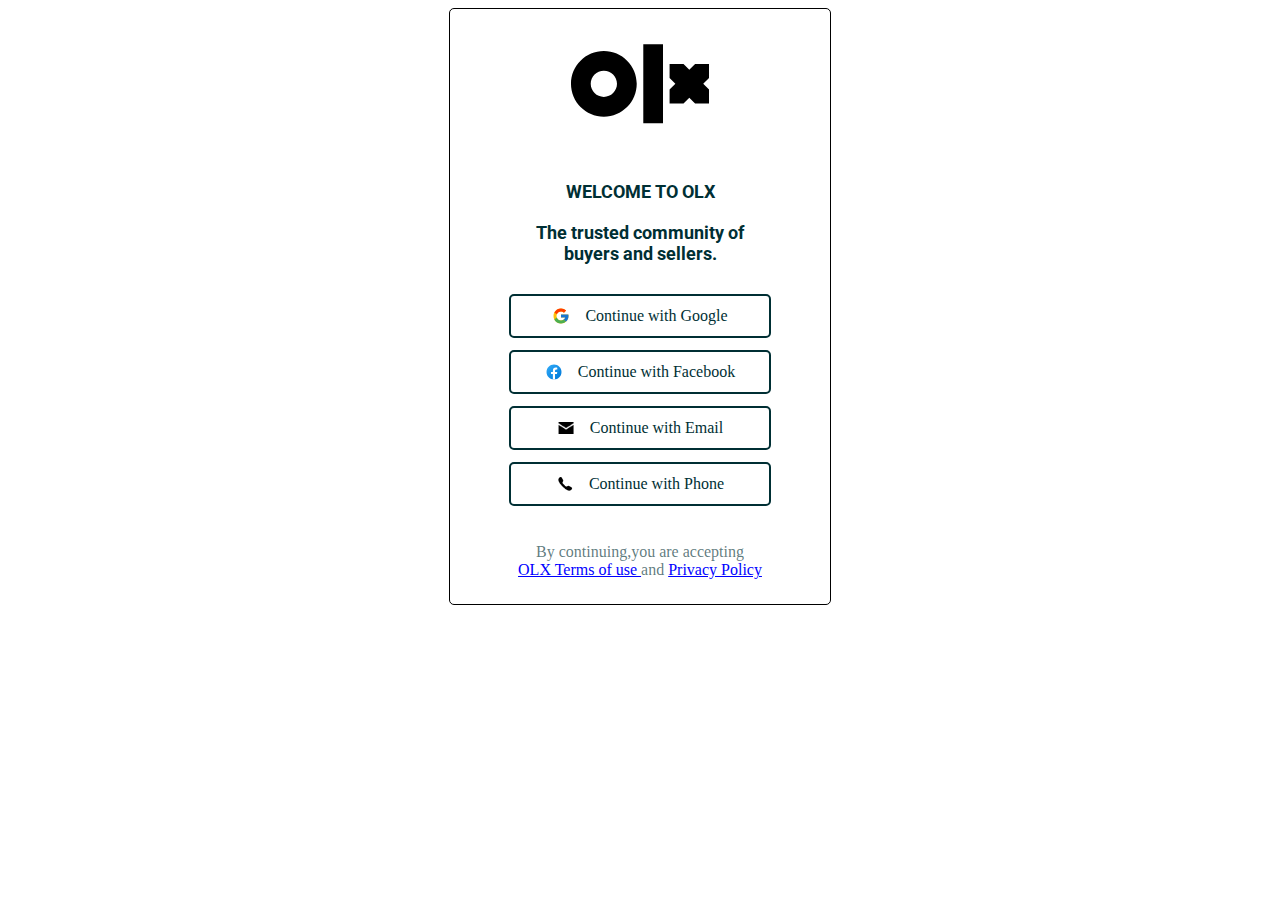
==== login.html @ fd6466ee "login signup done" ====
<!DOCTYPE html>
<html lang="en">
<head>
    <meta charset="UTF-8">
    <meta name="viewport" content="width=device-width, initial-scale=1.0">
    <title>Login</title>
    <link rel="stylesheet" href="login.css">
</head>
<body>
    <form action="#">
      
         <!-- login form -->
            <div class="toplog">
                <img id="logo" src="./images/olx-logo-vector.svg" alt="logo2" >
                <p>welcome to olx</p>
                <p>The trusted community of <br> buyers and sellers.</p>
            </div>
           
            <div class="social">
                <div class="link">
                    <img src="./images/icons8-google.svg" width="18" alt="icons8-google"> <a href="www.google.com.pk"> Continue with Google</a>
                </div>
                <div class="link">
                    <img src="./images/icons8-facebook.svg" width="18" alt="icons8-facebook"> <a href="www.google.com.pk"> Continue with Facebook</a>
                </div>
                <div class="link">
                    <img src="./images/icons8-email-24.png" width="18" alt="icons8-email-24"> <a href="www.google.com.pk"> Continue with Email</a>
                </div>
                <div class="link">
                    <img src="./images/icons8-phone-30.png" width="18" alt="icons8-phone-30"> <a href="www.google.com.pk"> Continue with Phone</a>
                </div>

            </div>



            <div class="foot">
                    <span>By continuing,you are accepting</span><br>
                    <a href="https://help.olx.com.pk/hc/en-us/articles/4402989977487-What-are-the-terms-of-use-">OLX Terms of use </a>
                    <span>and</span> 
                    <a href="https://help.olx.com.pk/hc/en-us/categories/4402989237007-Legal-Privacy-information">Privacy Policy</a>            
        
            </div>         
        
    </form>
    
</body>
</html>
---- login.css ----
@import url('https://fonts.googleapis.com/css2?family=Roboto:wght@100&display=swap');

body{
    background-color: white;
}
form{
    
    width: 30%;
    border: 1px solid black;
    border-radius: 5px;
    margin: auto;
    background-color: white;
}
#logo{
    width: 150px;
}
.toplog{
    text-align: center;
    align-items: center;
    font-family: 'Roboto', sans-serif;
    color: #002f34;
    font-weight: bolder;
    font-size: large;
    
}

.toplog p:nth-child(2){
    text-transform: uppercase;
    margin-bottom: 20px;   
}

.social{
    display: flex;
    flex-direction: column;
    padding: 6px;
    justify-content: center;
    align-items: center;
}

.link{
    width: 70%;
    height: 40px;
    margin: 6px;
    border: 2px solid #002f34;
    border-radius: 5px;
    display: flex;
    justify-content: center;
    align-items: center;
    text-align: center;
}

.link  a{
       text-decoration: none;
       color: #002f34;
       transition:.3s ease all ;
       margin-left: 15px;
}




.foot{
    padding: 25px;
    text-align: center;
    color: rgba(0,47,52,.64);
}
.foot a{
    color: blue;
}
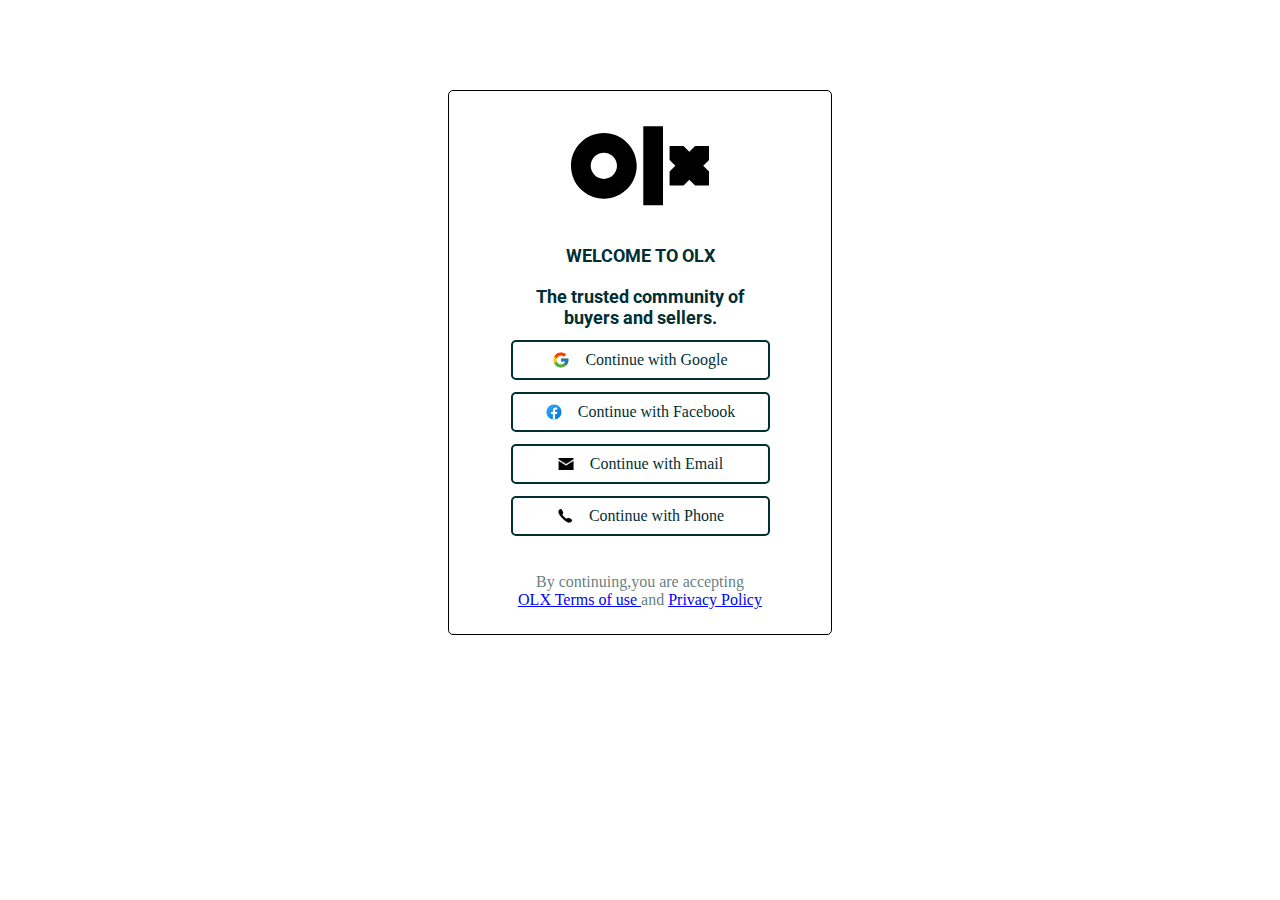
==== commit f62a086f: "login re-done" ====
--- a/login.html
+++ b/login.html
@@ -7,15 +7,17 @@
     <link rel="stylesheet" href="login.css">
 </head>
 <body>
+    
+    <div class="complete">
     <form action="#">
-      
-         <!-- login form -->
-            <div class="toplog">
-                <img id="logo" src="./images/olx-logo-vector.svg" alt="logo2" >
-                <p>welcome to olx</p>
-                <p>The trusted community of <br> buyers and sellers.</p>
+
+          <!-- login form -->
+          <div class="toplog">
+              <img id="logo" src="./images/olx-logo-vector.svg" alt="logo2" >
+              <p>welcome to olx</p>
+              <p>The trusted community of <br> buyers and sellers.</p>
             </div>
-           
+            
             <div class="social">
                 <div class="link">
                     <img src="./images/icons8-google.svg" width="18" alt="icons8-google"> <a href="www.google.com.pk"> Continue with Google</a>
@@ -29,20 +31,21 @@
                 <div class="link">
                     <img src="./images/icons8-phone-30.png" width="18" alt="icons8-phone-30"> <a href="www.google.com.pk"> Continue with Phone</a>
                 </div>
-
+                
             </div>
-
-
-
+            
+            
+            
             <div class="foot">
-                    <span>By continuing,you are accepting</span><br>
-                    <a href="https://help.olx.com.pk/hc/en-us/articles/4402989977487-What-are-the-terms-of-use-">OLX Terms of use </a>
-                    <span>and</span> 
-                    <a href="https://help.olx.com.pk/hc/en-us/categories/4402989237007-Legal-Privacy-information">Privacy Policy</a>            
-        
+                <span>By continuing,you are accepting</span><br>
+                <a href="https://help.olx.com.pk/hc/en-us/articles/4402989977487-What-are-the-terms-of-use-">OLX Terms of use </a>
+                <span>and</span> 
+                <a href="https://help.olx.com.pk/hc/en-us/categories/4402989237007-Legal-Privacy-information">Privacy Policy</a>            
+                
             </div>         
-        
-    </form>
+            
+        </form>
+    </div>
     
 </body>
 </html>--- a/login.css
+++ b/login.css
@@ -1,4 +1,15 @@
 @import url('https://fonts.googleapis.com/css2?family=Roboto:wght@100&display=swap');
+
+*{
+    box-sizing: border-box;
+    margin: 0;
+    padding: 0;
+}
+
+.complete{
+    margin-top: 10vh;
+ 
+}
 
 body{
     background-color: white;
@@ -56,9 +67,6 @@
        margin-left: 15px;
 }
 
-
-
-
 .foot{
     padding: 25px;
     text-align: center;
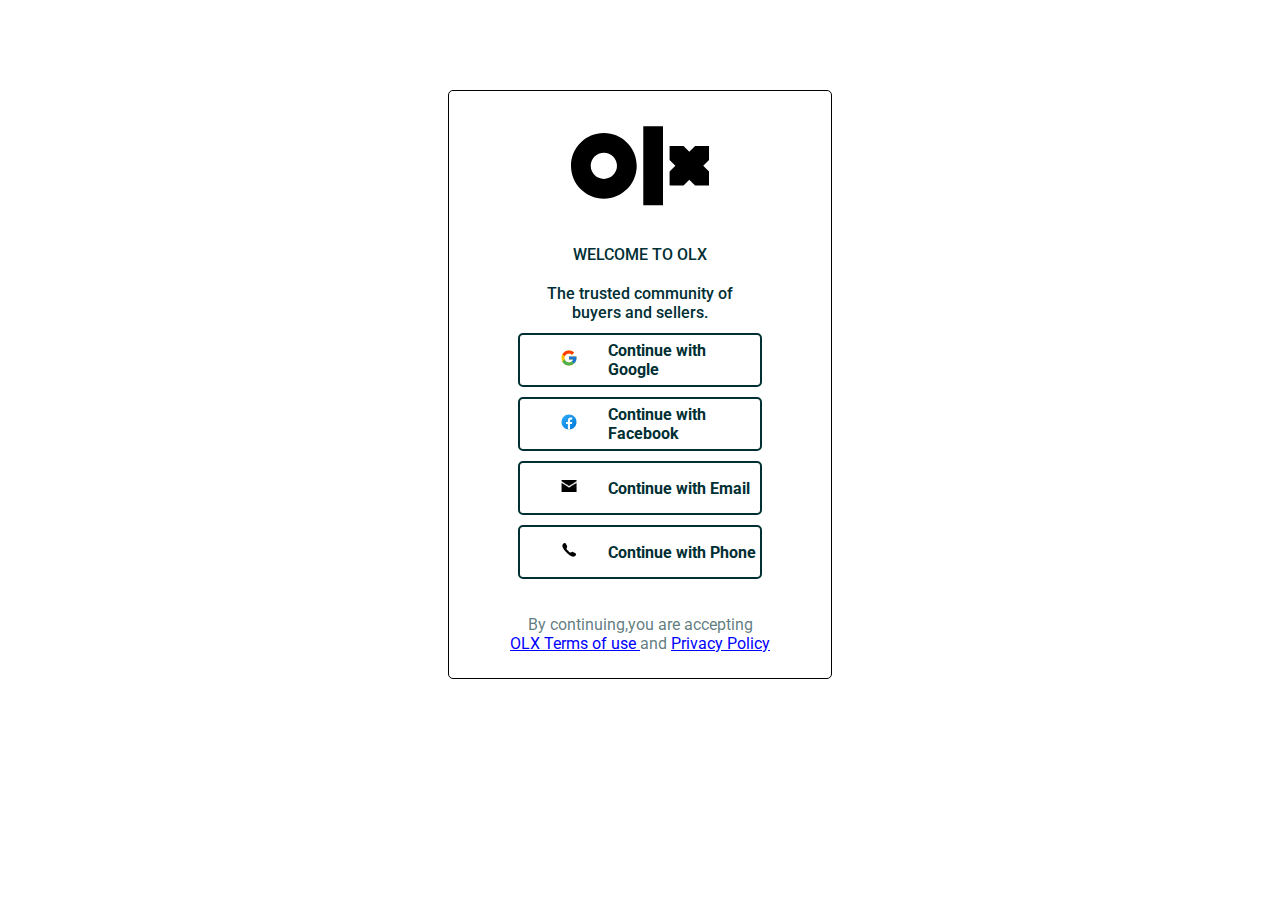
==== commit 8820f26b: "login hover" ====
--- a/login.html
+++ b/login.html
@@ -1,51 +1,103 @@
 <!DOCTYPE html>
 <html lang="en">
+
 <head>
     <meta charset="UTF-8">
     <meta name="viewport" content="width=device-width, initial-scale=1.0">
     <title>Login</title>
     <link rel="stylesheet" href="login.css">
 </head>
+
 <body>
-    
+
     <div class="complete">
-    <form action="#">
+        <form action="#">
 
-          <!-- login form -->
-          <div class="toplog">
-              <img id="logo" src="./images/olx-logo-vector.svg" alt="logo2" >
-              <p>welcome to olx</p>
-              <p>The trusted community of <br> buyers and sellers.</p>
+            <!-- login form -->
+            <div class="toplog">
+                <img id="logo" src="./images/olx-logo-vector.svg" alt="logo2">
+                <p>welcome to olx</p>
+                <p>The trusted community of <br> buyers and sellers.</p>
             </div>
-            
+
             <div class="social">
-                <div class="link">
-                    <img src="./images/icons8-google.svg" width="18" alt="icons8-google"> <a href="www.google.com.pk"> Continue with Google</a>
+                <a href="https://accounts.google.com/v3/signin/identifier?dsh=S-2012757744%3A1688665532058749&client_id=874470485231-c7l7qahib20c03gpab475f1j0una1pcu.apps.googleusercontent.com&nonce=neNWsB0ObzgXOD6_kYQ9Qg&o2v=2&redirect_uri=https%3A%2F%2Fauth.olx.com.pk%2Fauth%2Frealms%2Folx-pk%2Fbroker%2Fgoogle%2Fendpoint&response_type=code&scope=openid+profile+email&service=lso&state=Hpb0EZyDXyscs0BuTT60uy1NL0-40XN2MwwymxZsoek.NuyQZyh8eOM.frontend&flowName=GeneralOAuthFlow&continue=https%3A%2F%2Faccounts.google.com%2Fsignin%2Foauth%2Fconsent%3Fauthuser%3Dunknown%26part%[base64]%26as%3DS-2012757744%253A1688665532058749%26client_id%3D874470485231-c7l7qahib20c03gpab475f1j0una1pcu.apps.googleusercontent.com%23&app_domain=https%3A%2F%2Fauth.olx.com.pk&rart=ANgoxcfOCsMdrrORRsI2WIMUNW6Wn2eOvLzM1TjxwLtQIUe9KKaaTQ5i04UVGHDCD4okDLoRAme9b-TKAN5skUYeZAIFNPEHgA"
+                    target="_blank" rel="noopener noreferrer">
+                    <div class="link">
+                        <div class="imglog">
+                            <img src="./images/icons8-google.svg" width="18" alt="icons8-google">
+                        </div>
+                        <p>
+                            Continue with Google
+                        </p>
+
+                    </div>
+                </a>
+
+                <a href="https://www.facebook.com/login.php?skip_api_login=1&api_key=1605623943100328&kid_directed_site=0&app_id=1605623943100328&signed_next=1&next=https%3A%2F%2Fwww.facebook.com%2Fdialog%2Foauth%3Fscope%3Dopenid%2Bemail%26state%3DALgzMaoUoa3_IyVs0gHL9IGNj0Nn99jdBu1khe-rfBo.8UVNEfQE2r0.frontend%26response_type%3Dcode%26client_id%3D1605623943100328%26redirect_uri%3Dhttps%253A%252F%252Fauth.olx.com.pk%252Fauth%252Frealms%252Folx-pk%252Fbroker%252Ffacebook%252Fendpoint%26ret%3Dlogin%26fbapp_pres%3D0%26logger_id%3Dd9f69d53-e0b9-4cd2-a55b-dab13fca9936%26tp%3Dunspecified&cancel_url=https%3A%2F%2Fauth.olx.com.pk%2Fauth%2Frealms%2Folx-pk%2Fbroker%2Ffacebook%2Fendpoint%3Ferror%3Daccess_denied%26error_code%3D200%26error_description%3DPermissions%2Berror%26error_reason%3Duser_denied%26state%3DALgzMaoUoa3_IyVs0gHL9IGNj0Nn99jdBu1khe-rfBo.8UVNEfQE2r0.frontend%23_%3D_&display=page&locale=en_GB&pl_dbl=0" target="_blank" rel="noopener noreferrer">
+                    <div class="link">
+                        <div class="imglog">
+                            <img src="./images/icons8-facebook.svg" width="18" alt="icons8-google">
+                        </div>
+                        <p>
+                            Continue with Facebook
+                        </p>
+
+                    </div>
+                </a>
+                <a href="#" target="_blank" rel="noopener noreferrer">
+                    <div class="link">
+                        <div class="imglog">
+                            <img src="./images/icons8-email-24.png" width="18" alt="icons8-google">
+                        </div>
+                        <p>
+                            Continue with Email
+                        </p>
+
+                    </div>
+                </a>
+                <a href="#" target="_blank" rel="noopener noreferrer">
+                    <div class="link">
+                        <div class="imglog">
+                            <img src="./images/icons8-phone-30.png" width="18" alt="icons8-google">
+                        </div>
+                        <p>
+                            Continue with Phone
+                        </p>
+
+                    </div>
+                </a>
+
+                <!-- <div class="link">
+                    <img src="./images/icons8-facebook.svg" width="18" alt="icons8-facebook"> <a
+                        href="www.google.com.pk"> Continue with Facebook</a>
                 </div>
                 <div class="link">
-                    <img src="./images/icons8-facebook.svg" width="18" alt="icons8-facebook"> <a href="www.google.com.pk"> Continue with Facebook</a>
+                    <img src="./images/icons8-email-24.png" width="18" alt="icons8-email-24"> <a
+                        href="www.google.com.pk"> Continue with Email</a>
                 </div>
                 <div class="link">
-                    <img src="./images/icons8-email-24.png" width="18" alt="icons8-email-24"> <a href="www.google.com.pk"> Continue with Email</a>
-                </div>
-                <div class="link">
-                    <img src="./images/icons8-phone-30.png" width="18" alt="icons8-phone-30"> <a href="www.google.com.pk"> Continue with Phone</a>
-                </div>
-                
+                    <img src="./images/icons8-phone-30.png" width="18" alt="icons8-phone-30"> <a
+                        href="www.google.com.pk"> Continue with Phone</a>
+                </div> -->
+
             </div>
-            
-            
-            
+
+
+
             <div class="foot">
                 <span>By continuing,you are accepting</span><br>
-                <a href="https://help.olx.com.pk/hc/en-us/articles/4402989977487-What-are-the-terms-of-use-">OLX Terms of use </a>
-                <span>and</span> 
-                <a href="https://help.olx.com.pk/hc/en-us/categories/4402989237007-Legal-Privacy-information">Privacy Policy</a>            
-                
-            </div>         
-            
+                <a href="https://help.olx.com.pk/hc/en-us/articles/4402989977487-What-are-the-terms-of-use-">OLX Terms
+                    of use </a>
+                <span>and</span>
+                <a href="https://help.olx.com.pk/hc/en-us/categories/4402989237007-Legal-Privacy-information">Privacy
+                    Policy</a>
+
+            </div>
+
         </form>
     </div>
-    
+
 </body>
+
 </html>--- a/login.css
+++ b/login.css
@@ -1,4 +1,6 @@
-@import url('https://fonts.googleapis.com/css2?family=Roboto:wght@100&display=swap');
+
+@import url('https://fonts.googleapis.com/css2?family=Roboto&display=swap');
+
 
 *{
     box-sizing: border-box;
@@ -8,7 +10,8 @@
 
 .complete{
     margin-top: 10vh;
- 
+    font-family: 'Roboto', sans-serif;
+    color: #002f34;
 }
 
 body{
@@ -28,10 +31,9 @@
 .toplog{
     text-align: center;
     align-items: center;
-    font-family: 'Roboto', sans-serif;
-    color: #002f34;
-    font-weight: bolder;
-    font-size: large;
+   
+    font-weight: 500;
+    font-size: medium;
     
 }
 
@@ -46,34 +48,51 @@
     padding: 6px;
     justify-content: center;
     align-items: center;
+    text-decoration: none;
+} 
+
+.link{
+    display: flex;
+
+    border: 2px solid #002f34;
+    border-radius: 5px;
+    height: 6vh;
+    justify-content: left;
+    align-items: center;
+    width: 19vw;
+    color: #002f34;
+    text-decoration: none;
+    
+}
+.link:hover{
+    border: 3.5px solid #002f34;
+
 }
 
-.link{
-    width: 70%;
-    height: 40px;
-    margin: 6px;
-    border: 2px solid #002f34;
-    border-radius: 5px;
-    display: flex;
-    justify-content: center;
-    align-items: center;
-    text-align: center;
+.imglog{
+    margin-left: 40px;
+    padding-right: 30px;
 }
 
-.link  a{
-       text-decoration: none;
-       color: #002f34;
-       transition:.3s ease all ;
-       margin-left: 15px;
-}
-
-.foot{
-    padding: 25px;
-    text-align: center;
-    color: rgba(0,47,52,.64);
-}
-.foot a{
-    color: blue;
+.social a{
+    color: #002f34;
+    text-decoration: none;
+    font-weight: bolder;
+    margin: 5px;
+    
 }
 
 
+.foot{
+padding: 25px;
+text-align: center;
+color: rgba(0,47,52,.64);
+}
+
+.foot a{
+color: blue;
+} 
+
+
+
+ 